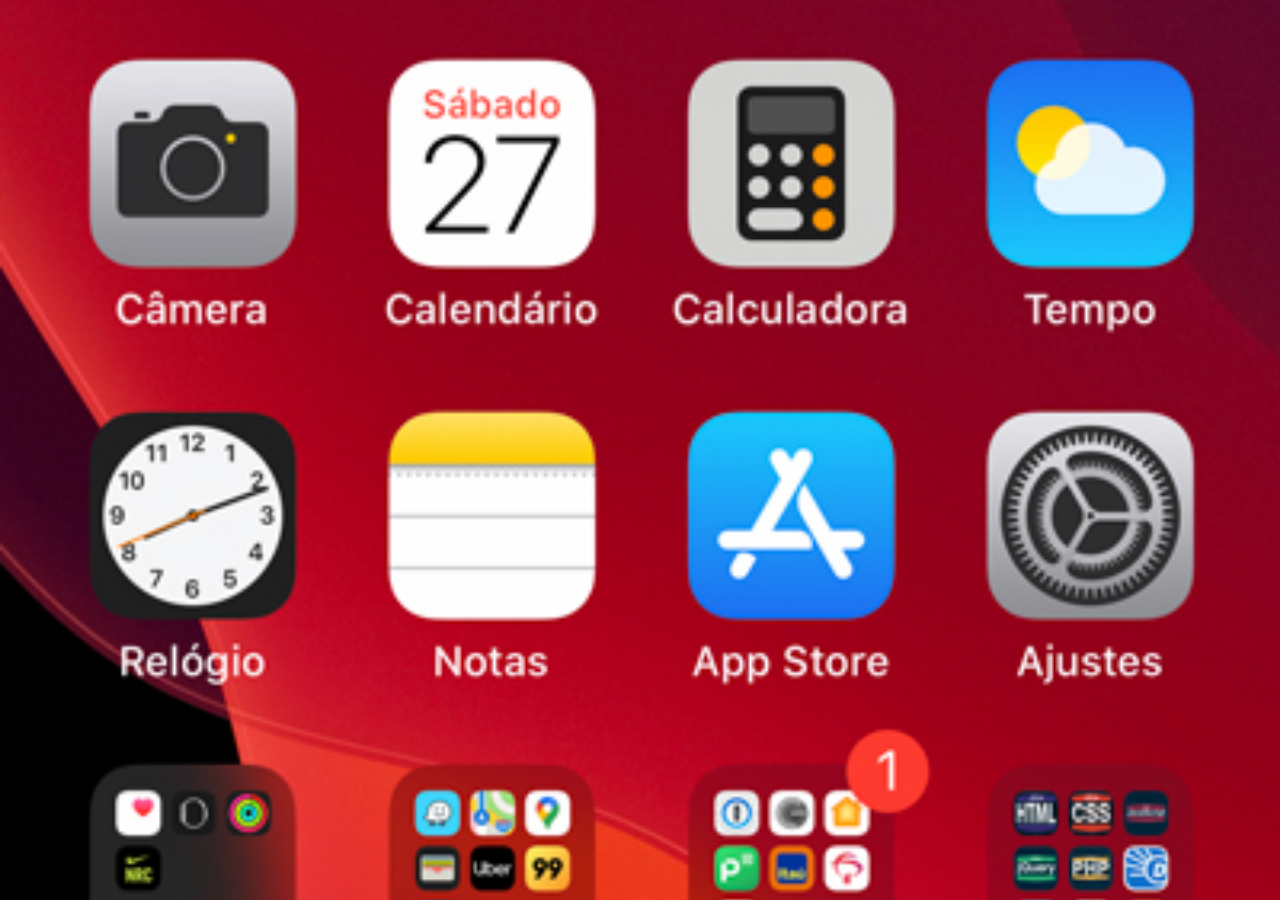
==== paginas/home.html @ 58a67f89 "Update: corrigindo caminhos relativos das imagens Criado a pasta "paginas". Movido as páginas para a" ====
<!DOCTYPE html>
<html lang="pt-br">
<head>
    <meta charset="UTF-8">
    <meta name="viewport" content="width=device-width, initial-scale=1.0">
    <title>Home</title>
    <link rel="stylesheet" href="../estilos/social.css">
    <style>
        * {
            margin: 0;
            padding: 0;
        }
        body {
            height: 100vh;
            width: 100vw;
            background: black url("../imagens/tela-home.jpg") no-repeat top center;
            background-size: cover;
        }
        
    </style>
</head>
<body>

</body>
</html>
---- estilos/social.css ----
* {
    margin: 0;
    padding: 0;
    font-family: Arial, Helvetica, sans-serif;
}
::-webkit-scrollbar {
    width: 0;
    height: 0;
}

img {
    width: 100%;
    display: block;
}
a {
    display: block;
    background-color: darkred;
    color: white;
    padding: 10px;
    text-align: center;
    font-weight: bold;
    text-decoration: none;
}
a:hover {
    background-color: red;
}
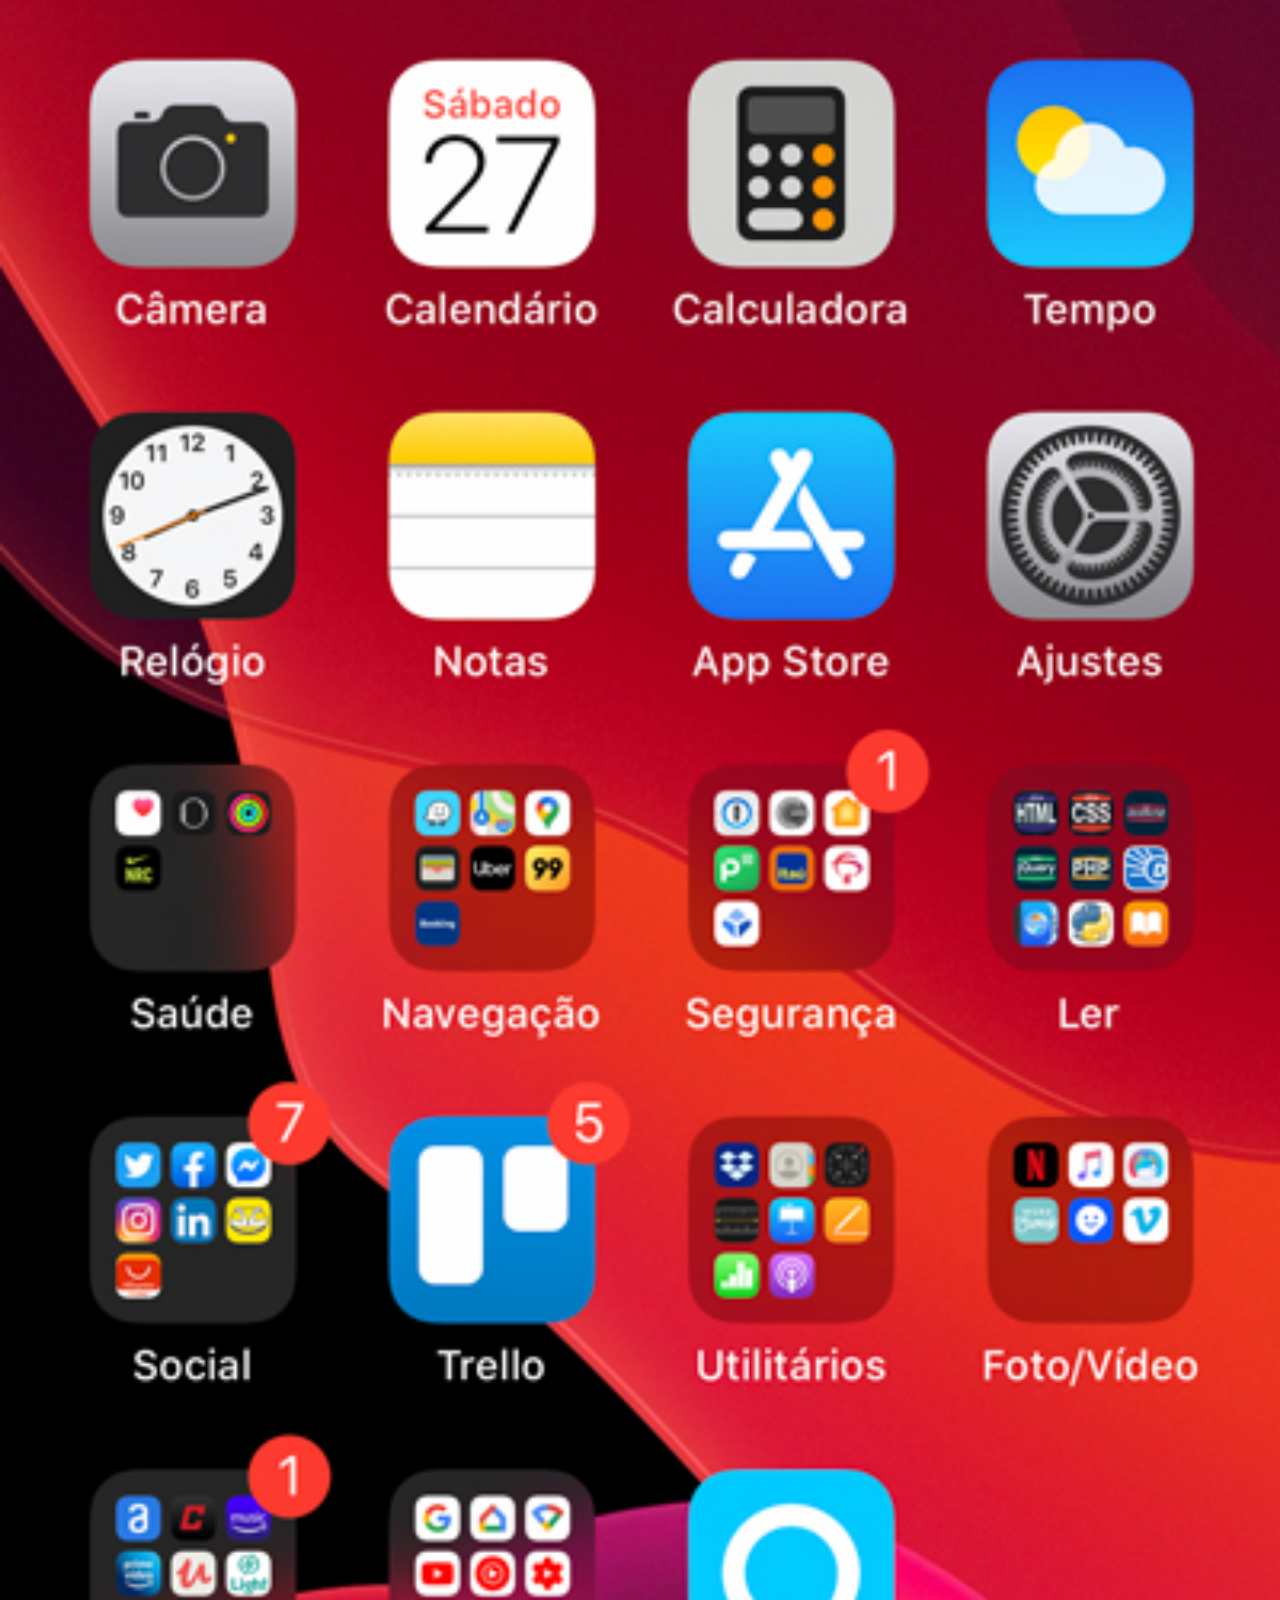
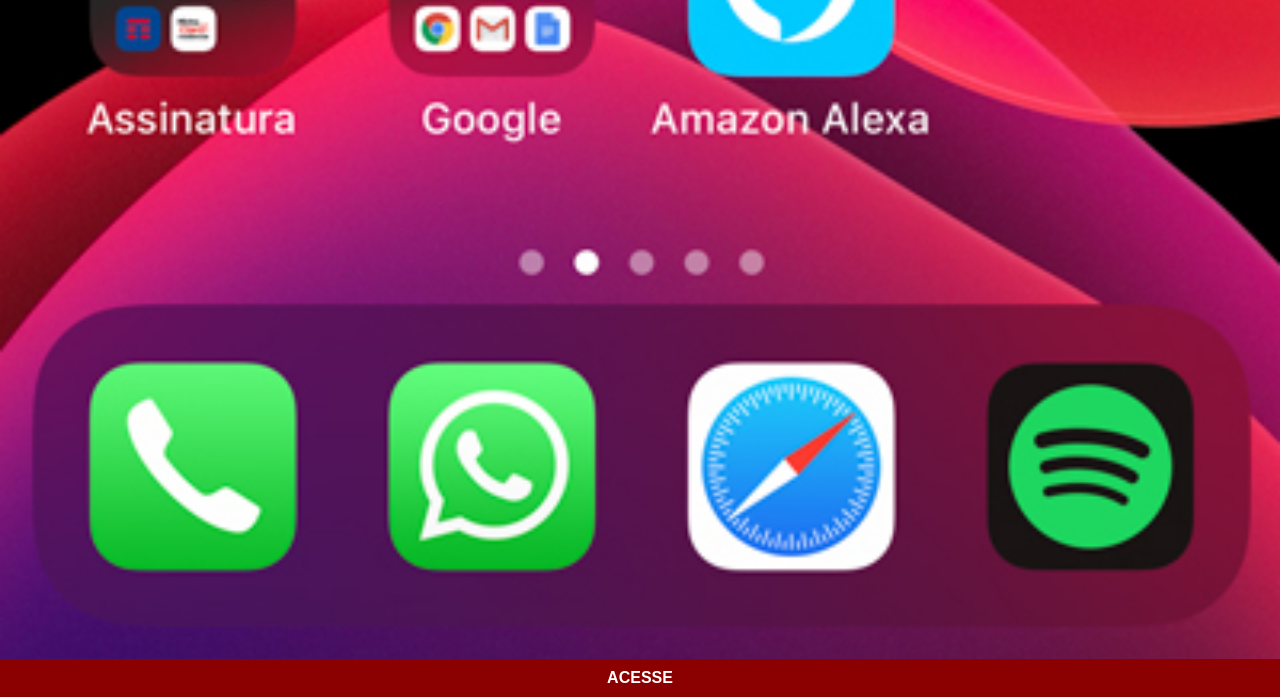
==== commit f5f231c5: "Update 3: tela da home" ====
--- a/paginas/home.html
+++ b/paginas/home.html
@@ -5,7 +5,7 @@
     <meta name="viewport" content="width=device-width, initial-scale=1.0">
     <title>Home</title>
     <link rel="stylesheet" href="../estilos/social.css">
-    <style>
+    <!-- <style>
         * {
             margin: 0;
             padding: 0;
@@ -17,9 +17,10 @@
             background-size: cover;
         }
         
-    </style>
+    </style> -->
 </head>
 <body>
-
+    <img src="../imagens/tela-home.jpg" alt="Home">
+    <a href="#">ACESSE</a>
 </body>
 </html>
